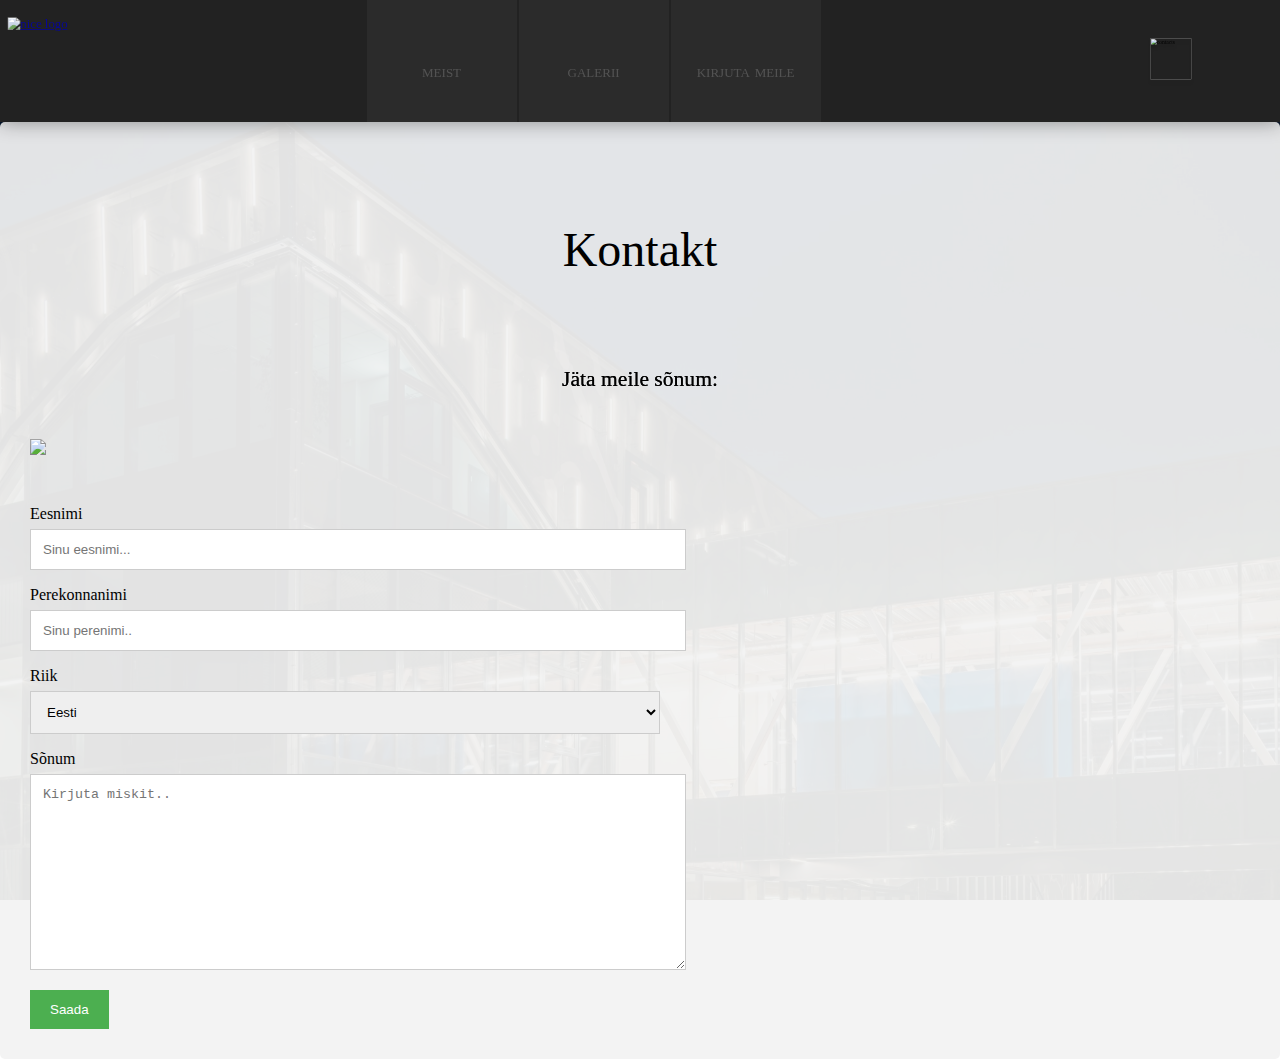
==== kontakt.html @ d969bd36 "VAHELEHED" ====
<!DOCTYPE html>
<html>

<ul class=navi>
    <div class=top-bar>

        <div class=top-bar-logo>
            <li><a href="MainPage.html"><img
                        src="https://upload.wikimedia.org/wikipedia/commons/b/be/Lineage_OS_Logo.png" alt="nice logo"
                        width="200" height="100"></a></li>
        </div>

        <div class=top-bar-navigation>
            <li><a href="MainPage.html">meist</a></li>
            <li><a href="gale.html">galerii</a></li>
            <li><a href="kontaktid.html">kirjuta meile</a></li>
        </div>

        <div class=phone>
            <img src="https://cdn2.iconfinder.com/data/icons/font-awesome/1792/phone-512.png" width="118" height="118"
                title="contacts">
        </div>
    </div>
</ul>

<body>

    <head>
        <meta charset="UTF-8">
        <title>COMPACT/kontaktid</title>
    </head>

    <link rel="stylesheet" href="./style.css">

    <div id="email" class="mail-container">
        <div style="text-align:center">
            <h2>Kontakt</h2>
            <p>Jäta meile sõnum:</p>
        </div>
        <div class="row">
            <div class="column">
                <img src="/w3images/map.jpg" style="width:100%">
            </div>
            <div class="column">
                <form action="/action_page.php">
                    <label for="fname">Eesnimi</label>
                    <input type="text" id="fname" name="firstname" placeholder="Sinu eesnimi...">
                    <label for="lname">Perekonnanimi</label>
                    <input type="text" id="lname" name="lastname" placeholder="Sinu perenimi..">
                    <label for="country">Riik</label>
                    <select id="country" name="country">
                        <option value="eesti">Eesti</option>
                        <option value="petserimaa">Petserimaa</option>
                        <option value="usa">USA</option>
                    </select>
                    <label for="subject">Sõnum</label>
                    <textarea id="subject" name="subject" placeholder="Kirjuta miskit.."
                        style="height:170px"></textarea>
                    <input type="submit" value="Saada">
                </form>
            </div>
        </div>
    </div>
</body>

</html>
---- style.css ----
@font-face {
    font-family: "Open Sans";
    src: url(fonts/OpenSans-Light.ttf);
    font-weight: 100;
}
@font-face {
    font-family: "Open Sans";
    src: url(fonts/OpenSans-Regular.ttf);
    font-weight: 200;
}

html {
    scroll-behavior: smooth;
    scroll-padding-top: 160px;
}

ul.navi {
    list-style-type: none;
    margin: 0px;
    padding: 0px;
    background-color: rgb(34, 34, 34);
    filter: drop-shadow(0px 0px 10px #00000065);
    position: sticky;
    top: 0;
    z-index: 1;
}

.top-bar{
    display: flex;
    flex-direction: row;
    flex-flow: row;
    margin-right: 50px;
    justify-content: space-between;
}

div.top-bar-logo {
    transform: scale(0.8);
    padding-top: 8px;
    height: 100px;
    margin-bottom: -10px;
    filter: grayscale(0.4);
}

div.top-bar-logo:hover{
    filter: brightness(1.2);
}


div.top-bar-navigation {
    display: flex;
    flex-direction: row;
    flex-flow: row;
    align-self: flex-start;
}

div.top-bar-navigation li a {
    font-family: "Open Sans";
    font-variant: small-caps;
    font-size: 120%;
    font-weight: 200;
    text-align: center;
    display: inline-block;
    padding-top: 60px; padding-bottom: 40px;
    margin-left: 2px;
    margin-bottom: -5px;
    width: 150px;
    background-color: rgb(58, 58, 58);
    color: rgb(155, 155, 155);
    text-decoration: none;
    transition: 0.08s;
    opacity: 40%;
}

div.top-bar-navigation li a:hover {
    transform: scale(1.06);
    background-color: rgba(29, 29, 29, 0.377);
    color: rgb(224, 95, 48);
    opacity: 100%;
}

div.phone img {
    display: inline-block;
    margin-left: 2px;
    padding-left: -10px; padding-right: -10px;
    margin-bottom: -10px;
    transition: 0.1s;
    transform: scale(0.35);
    filter: drop-shadow(0px 10px 5px #0000002a);
}

div.phone img:hover {
    transform: scale(0.3);
    filter: none;
}

h1 {
    padding: 50px;
    text-align: center;
    font-family: "Open Sans";
    font-weight: 100;
    font-size: 300%;
}
h2 {
    padding: 50px;
    text-align: center;
    font-family: "Open Sans";
    font-weight: 100;
    font-size: 300%;
}

p {
    text-align: center;
    font-family: "Open Sans";
    font-weight: 100;
    font-size: 135%;
    filter: drop-shadow(0px 0px 0.5px #000000);
}

#tere {
    backdrop-filter: brightness(60%) grayscale(50%);
}

section.top-pad {
    padding-top: 100px; padding-bottom: 300px;
    padding-left: -10px; padding-right: -10px;
    background-color: rgba(192, 206, 218, 0.8);
}

section.back-pad {
    color: white;
    padding-top: 100px; padding-bottom: 300px;
    backdrop-filter: brightness(25%);
}

body {
    background-attachment: fixed;
    background-size: cover;
    background-image: url(media/img/spordihoone.jpg);
    background-repeat: repeat;
    margin: 0;
    padding: 0;
}
  
  /* Style inputs */
  input[type=text], select, textarea {
    width: 100%;
    padding: 12px;
    border: 1px solid #ccc;
    margin-top: 6px;
    margin-bottom: 16px;
    resize: vertical;
  }
  
  input[type=submit] {
    background-color: #4CAF50;
    color: white;
    padding: 12px 20px;
    border: none;
    cursor: pointer;
  }
  
  input[type=submit]:hover {
    background-color: #45a049;
  }
  
  /* Style the container/contact section */
  .mail-container {
    border-radius: 5px;
    background-color: #f2f2f2ef;
    padding: 10px;
  }
  
  /* Create two columns that float next to eachother */
  .column {
    float: left;
    width: 50%;
    margin-top: 6px;
    padding: 20px;
  }
  
  /* Clear floats after the columns */
  .row:after {
    content: "";
    display: table;
    clear: both;
  }
  
  /* Responsive layout - when the screen is less than 600px wide, make the two columns stack on top of each other instead of next to each other */
  @media screen and (max-width: 1000px) {
    .column, input[type=submit] {
      width: 100%;
      margin-top: 0;
    }
  }
#index-gallery{
    display: grid;
    grid-template-columns: 1fr 1fr 1fr 1fr;
    grid-template-rows: auto;
    grid-gap: 10px; 
    grid-template-areas: 
    "gallery-p gallery-p gallery-p gallery-p"
    "gallery-h2 gallery-h2 gallery-h2 gallery-h2"
    "img1 img2 img3 img4"
    "img5 img6 img7 img8";

}


#index-gallery .gallery-img {
    width: 100%;
    height: 300px;
    background-repeat: no-repeat;
    background-size: cover;
    background-position: center;
    cursor: pointer;

}
/*images */
#index-gallery p {
    grid-area: gallery-p;
}#index-gallery h2{
    grid-area: gallery-h2;
}

#index-gallery .img1 {
    grid-area: img1;
    background-image: url("/img/thumbs/img1.jpg"); 
}
#index-gallery .img2 {
    grid-area: img2;
    background-image: url("/img/thumbs/img2.jpg"); 
}
#index-gallery .img3 {
    grid-area: img3;
    background-image: url("/img/thumbs/img3.jpg"); 

}#index-gallery .img4 {
    grid-area: img4;
    background-image: url("/img/thumbs/img4.jpg"); 
}
#index-gallery .img5 {
    grid-area: img5;
    background-image: url("/img/thumbs/img5.jpg"); 
}
#index-gallery .img6 {
    grid-area: img6;
    background-image: url("/img/thumbs/img6.jpg"); 
}
#index-gallery .img7 {
    grid-area: img7;
    background-image: url("/img/thumbs/img7.jpg"); 
}
#index-gallery .img8 {
    grid-area: img8;
    background-image: url("/img/thumbs/img8.jpg"); 
} 

/*Gallery image titles */
.gallery-img div {
    width: 100%;
    height: 100%;
    background-color: #000000;
    opacity: 0;
    display: flex;
    justify-content: center;
    align-items: center;


}
.gallery-img a {
    font-family:Arial, Helvetica, sans-serif ;
    font-size: 18px;
    color: white;
    text-decoration: none;
    text-transform: uppercase;

}
.gallery-img div:hover {
    opacity: 0.7;
    transition: all ease-in-out 100ms;
    
}
/*Popup window image*/

.img-window  {
    width:100vw;
    height: 100vh;
    background-color:rgba(0, 0, 0, 0.7);
    position: fixed;
    top: 0;
    left: 0;
    cursor: pointer;
    display: flex;
    justify-content: center;
    align-items: center;
    z-index: 100;

}
.img-window img {
    max-width: 80vw;
    max-height: 80vwh
}
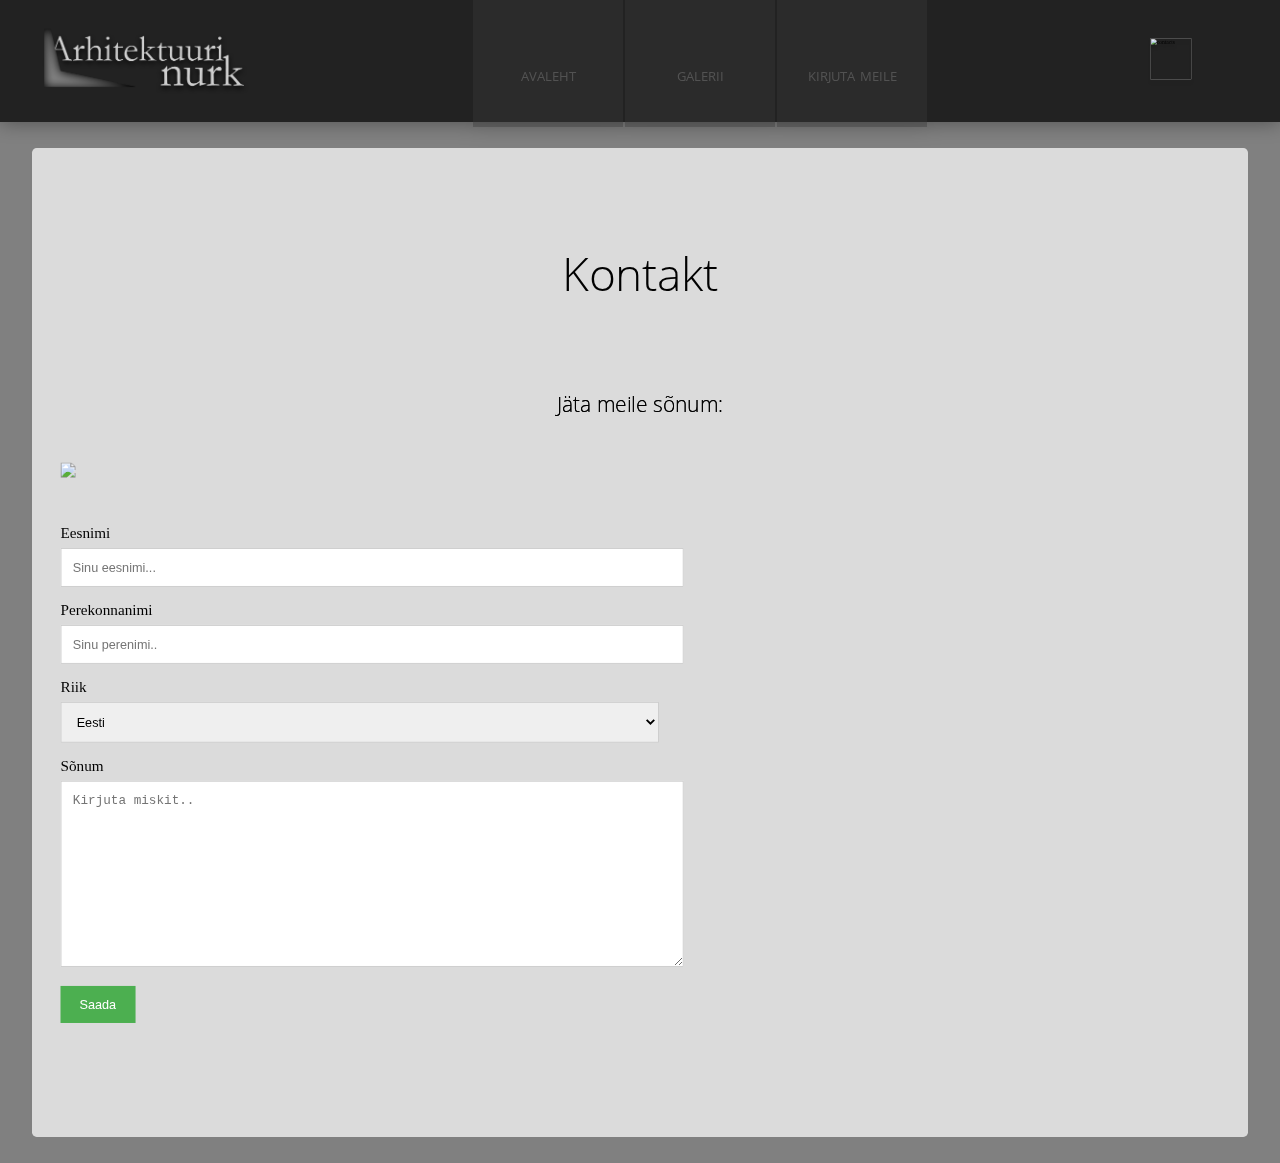
==== commit 77c8ebe6: "vahelehed ja taustad paika" ====
--- a/kontakt.html
+++ b/kontakt.html
@@ -1,29 +1,29 @@
 <!DOCTYPE html>
 <html>
 
-<ul class=navi>
-    <div class=top-bar>
+<ul class="navi">
+    <div class="top-bar">
 
-        <div class=top-bar-logo>
+        <div class="top-bar-logo">
             <li><a href="MainPage.html"><img
-                        src="https://upload.wikimedia.org/wikipedia/commons/b/be/Lineage_OS_Logo.png" alt="nice logo"
-                        width="200" height="100"></a></li>
+                        src="media/img/logo.png" alt="nice logo"
+                        width="288" height="106.2"></a></li>
         </div>
 
-        <div class=top-bar-navigation>
-            <li><a href="MainPage.html">meist</a></li>
+        <div class="top-bar-navigation">
+            <li><a href="MainPage.html">avaleht</a></li>
             <li><a href="gale.html">galerii</a></li>
-            <li><a href="kontaktid.html">kirjuta meile</a></li>
+            <li><a href="kontakt.html">kirjuta meile</a></li>
         </div>
 
-        <div class=phone>
+        <div class="phone">
             <img src="https://cdn2.iconfinder.com/data/icons/font-awesome/1792/phone-512.png" width="118" height="118"
                 title="contacts">
         </div>
     </div>
 </ul>
 
-<body>
+<body class="kontakt">
 
     <head>
         <meta charset="UTF-8">
--- a/style.css
+++ b/style.css
@@ -109,6 +109,7 @@
     font-size: 300%;
 }
 
+
 p {
     text-align: center;
     font-family: "Open Sans";
@@ -117,29 +118,32 @@
     filter: drop-shadow(0px 0px 0.5px #000000);
 }
 
-#tere {
-    backdrop-filter: brightness(60%) grayscale(50%);
-}
-
 section.top-pad {
+    transform: scale(0.95);
     padding-top: 100px; padding-bottom: 300px;
     padding-left: -10px; padding-right: -10px;
-    background-color: rgba(192, 206, 218, 0.8);
+    background-color: rgba(149, 158, 167, 0.8);
 }
 
 section.back-pad {
     color: white;
     padding-top: 100px; padding-bottom: 300px;
-    backdrop-filter: brightness(25%);
 }
 
 body {
     background-attachment: fixed;
     background-size: cover;
-    background-image: url(media/img/spordihoone.jpg);
     background-repeat: repeat;
     margin: 0;
     padding: 0;
+    backdrop-filter: brightness(50%) grayscale(50%);
+    background-image: url(media/img/spordihoone.jpg);
+}
+
+body.kontakt {
+    background-position: center;
+    backdrop-filter: brightness(50%);
+    background-image: url(media/img/contactback.JPG);
 }
   
   /* Style inputs */
@@ -164,14 +168,16 @@
     background-color: #45a049;
   }
   
-  /* Style the container/contact section */
+  /* kontakti style osa */
   .mail-container {
+    transform: scale(0.95);
     border-radius: 5px;
-    background-color: #f2f2f2ef;
+    background-color: #f2f2f2cb;
     padding: 10px;
-  }
-  
-  /* Create two columns that float next to eachother */
+    padding-bottom: 100px;
+  }
+  
+  /* kaks rida mis hõljuvad teineteise kõrval */
   .column {
     float: left;
     width: 50%;
@@ -193,7 +199,7 @@
       margin-top: 0;
     }
   }
-#index-gallery{
+#index-gallery {
     display: grid;
     grid-template-columns: 1fr 1fr 1fr 1fr;
     grid-template-rows: auto;
@@ -203,7 +209,8 @@
     "gallery-h2 gallery-h2 gallery-h2 gallery-h2"
     "img1 img2 img3 img4"
     "img5 img6 img7 img8";
-
+    padding-bottom: 150px;
+    color: #ccc;
 }
 
 
@@ -225,35 +232,35 @@
 
 #index-gallery .img1 {
     grid-area: img1;
-    background-image: url("/img/thumbs/img1.jpg"); 
+    background-image: url("media/img/thumbs/img1.jpg"); 
 }
 #index-gallery .img2 {
     grid-area: img2;
-    background-image: url("/img/thumbs/img2.jpg"); 
+    background-image: url("media/img/thumbs/img2.jpg"); 
 }
 #index-gallery .img3 {
     grid-area: img3;
-    background-image: url("/img/thumbs/img3.jpg"); 
+    background-image: url("media/img/thumbs/img3.jpg"); 
 
 }#index-gallery .img4 {
     grid-area: img4;
-    background-image: url("/img/thumbs/img4.jpg"); 
+    background-image: url("media/img/thumbs/img4.jpg"); 
 }
 #index-gallery .img5 {
     grid-area: img5;
-    background-image: url("/img/thumbs/img5.jpg"); 
+    background-image: url("media/img/thumbs/img5.jpg"); 
 }
 #index-gallery .img6 {
     grid-area: img6;
-    background-image: url("/img/thumbs/img6.jpg"); 
+    background-image: url("media/img/thumbs/img6.jpg"); 
 }
 #index-gallery .img7 {
     grid-area: img7;
-    background-image: url("/img/thumbs/img7.jpg"); 
+    background-image: url("media/img/thumbs/img7.jpg"); 
 }
 #index-gallery .img8 {
     grid-area: img8;
-    background-image: url("/img/thumbs/img8.jpg"); 
+    background-image: url("media/img/thumbs/img8.jpg"); 
 } 
 
 /*Gallery image titles */
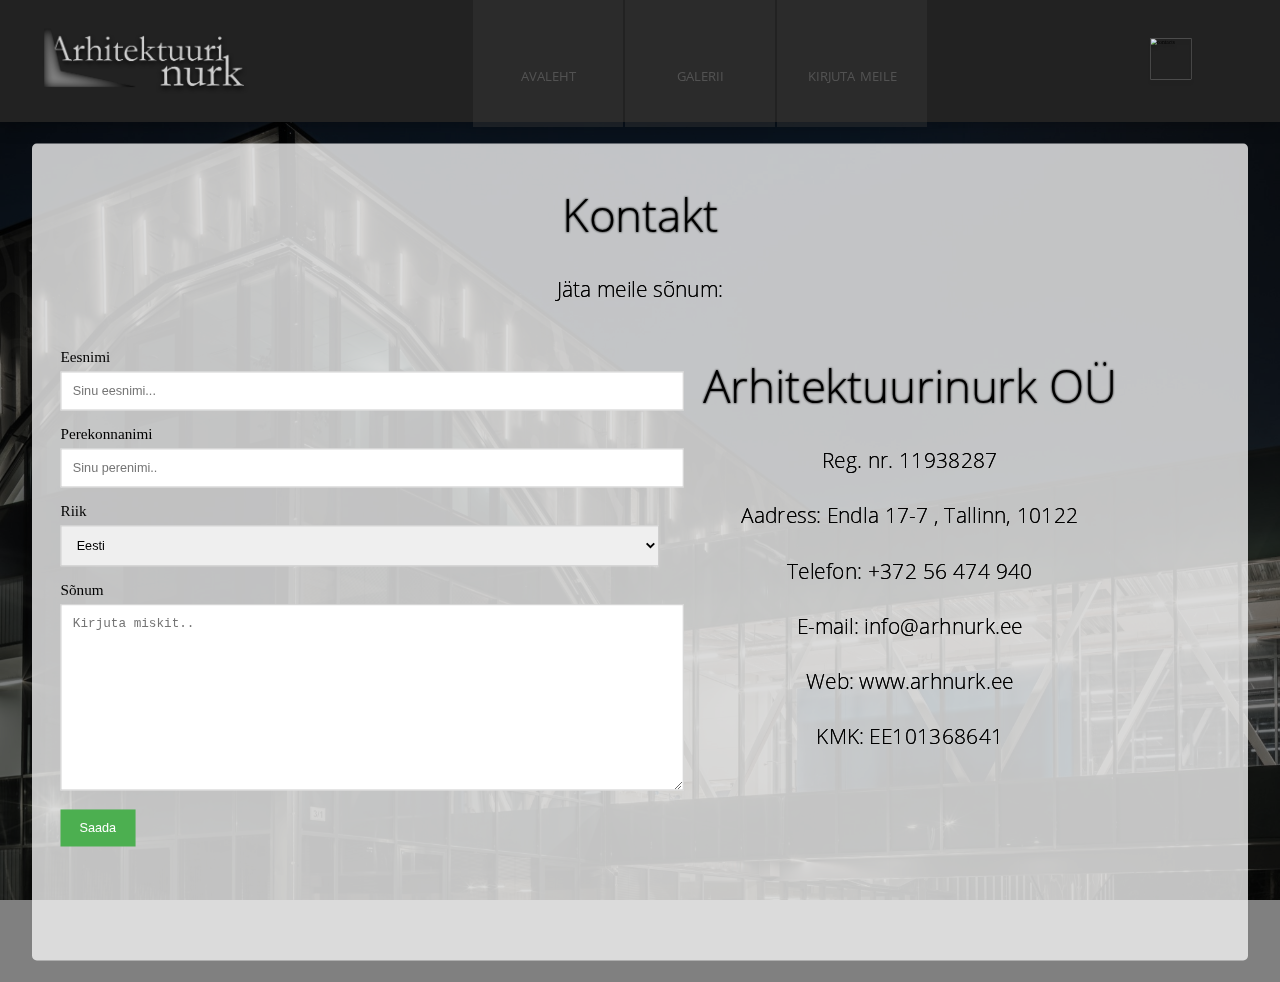
==== commit 36ec6446: "final ultra max" ====
--- a/kontakt.html
+++ b/kontakt.html
@@ -1,65 +1,75 @@
 <!DOCTYPE html>
-<html>
+<html lang="en">
 
-<ul class="navi">
-    <div class="top-bar">
+<head>
+    <meta charset="UTF-8">
+    <title>COMPACT/kontaktid</title>
+</head>
 
-        <div class="top-bar-logo">
-            <li><a href="MainPage.html"><img
-                        src="media/img/logo.png" alt="nice logo"
-                        width="288" height="106.2"></a></li>
+<body>
+
+    <div class="navi">
+        <div class="top-bar">
+
+            <div class="top-bar-logo">
+                <div><a href="MainPage.html"><img src="../media/img/logo.png" alt="nice logo" width="288" height="106"></a>
+                </div>
+            </div>
+
+            <section class="top-bar-navigation">
+                <div><a href="MainPage.html">avaleht</a></div>
+                <div><a href="gale.html">galerii</a></div>
+                <div><a href="kontakt.html">kirjuta meile</a></div>
+            </section>
+
+            <div class="phone">
+                <img src="https://cdn2.iconfinder.com/data/icons/font-awesome/1792/phone-512.png" width="118" height="118"
+                    title="contacts">
+            </div>
+        </div>
+    </div>
+
+    <link rel="stylesheet" href="css/style.css">
+    <link rel="stylesheet" href="css/kontakt.css">
+    
+    <div id="email" class="mail-container">
+        <div style="text-align:center">
+            <h1>Kontakt</h1>
+            <p>Jäta meile sõnum:</p>
         </div>
 
-        <div class="top-bar-navigation">
-            <li><a href="MainPage.html">avaleht</a></li>
-            <li><a href="gale.html">galerii</a></li>
-            <li><a href="kontakt.html">kirjuta meile</a></li>
-        </div>
+            <div class=duubel-container>
 
-        <div class="phone">
-            <img src="https://cdn2.iconfinder.com/data/icons/font-awesome/1792/phone-512.png" width="118" height="118"
-                title="contacts">
-        </div>
-    </div>
-</ul>
+                <div class="column">
+                    <form action="/drunk">
+                        <label for="fname">Eesnimi</label>
+                        <input type="text" id="fname" name="firstname" placeholder="Sinu eesnimi...">
+                        <label for="lname">Perekonnanimi</label>
+                        <input type="text" id="lname" name="lastname" placeholder="Sinu perenimi..">
+                        <label for="country">Riik</label>
+                        <select id="country" name="country">
+                            <option value="eesti">Eesti</option>
+                            <option value="petserimaa">Petserimaa</option>
+                            <option value="usa">USA</option>
+                        </select>
+                        <label for="subject">Sõnum</label>
+                        <textarea id="subject" name="subject" placeholder="Kirjuta miskit.."
+                            style="height:170px"></textarea>
+                        <input type="submit" value="Saada">
+                    </form>
+                </div>
 
-<body class="kontakt">
+                <div id=c-info>
+                    <h1>Arhitektuurinurk OÜ</h1>
+                    <p>Reg. nr. 11938287<br><br>
+                        Aadress: Endla 17-7 , Tallinn, 10122<br><br>
+                        Telefon: +372 56 474 940<br><br>
+                        E-mail: info@arhnurk.ee<br><br>
+                        Web: www.arhnurk.ee<br><br>
+                        KMK: EE101368641</p>
+                </div>
 
-    <head>
-        <meta charset="UTF-8">
-        <title>COMPACT/kontaktid</title>
-    </head>
-
-    <link rel="stylesheet" href="./style.css">
-
-    <div id="email" class="mail-container">
-        <div style="text-align:center">
-            <h2>Kontakt</h2>
-            <p>Jäta meile sõnum:</p>
-        </div>
-        <div class="row">
-            <div class="column">
-                <img src="/w3images/map.jpg" style="width:100%">
             </div>
-            <div class="column">
-                <form action="/action_page.php">
-                    <label for="fname">Eesnimi</label>
-                    <input type="text" id="fname" name="firstname" placeholder="Sinu eesnimi...">
-                    <label for="lname">Perekonnanimi</label>
-                    <input type="text" id="lname" name="lastname" placeholder="Sinu perenimi..">
-                    <label for="country">Riik</label>
-                    <select id="country" name="country">
-                        <option value="eesti">Eesti</option>
-                        <option value="petserimaa">Petserimaa</option>
-                        <option value="usa">USA</option>
-                    </select>
-                    <label for="subject">Sõnum</label>
-                    <textarea id="subject" name="subject" placeholder="Kirjuta miskit.."
-                        style="height:170px"></textarea>
-                    <input type="submit" value="Saada">
-                </form>
-            </div>
-        </div>
     </div>
 </body>
 
--- a/css/style.css
+++ b/css/style.css
@@ -0,0 +1,136 @@
+
+@font-face {
+    font-family: "Open Sans";
+    src: url(fonts/OpenSans-Light.ttf);
+    font-weight: 100;
+}
+@font-face {
+    font-family: "Open Sans";
+    src: url(fonts/OpenSans-Regular.ttf);
+    font-weight: 200;
+}
+
+html {
+    scroll-behavior: smooth;
+    scroll-padding-top: 160px;
+}
+
+div.navi {
+    list-style-type: none;
+    margin: 0px;
+    padding: 0px;
+    background-color: rgb(34, 34, 34);
+    filter: drop-shadow(0px 0px 10px #00000065);
+    position: sticky;
+    top: 0;
+    z-index: 1;
+}
+
+.top-bar{
+    display: flex;
+    flex-direction: row;
+    flex-flow: row;
+    margin-right: 50px;
+    justify-content: space-between;
+}
+
+div.top-bar-logo {
+    transform: scale(0.8);
+    padding-top: 8px;
+    height: 100px;
+    margin-bottom: -10px;
+    filter: grayscale(0.4);
+}
+
+div.top-bar-logo:hover{
+    filter: brightness(1.2);
+}
+
+
+section.top-bar-navigation {
+    display: flex;
+    flex-direction: row;
+    flex-flow: row;
+    align-self: flex-start;
+}
+
+section.top-bar-navigation div a {
+    font-family: "Open Sans";
+    font-variant: small-caps;
+    font-size: 120%;
+    font-weight: 200;
+    text-align: center;
+    display: inline-block;
+    padding-top: 60px; padding-bottom: 40px;
+    margin-left: 2px;
+    margin-bottom: -5px;
+    width: 150px;
+    background-color: rgb(58, 58, 58);
+    color: rgb(155, 155, 155);
+    text-decoration: none;
+    transition: 0.08s;
+    opacity: 40%;
+}
+
+section.top-bar-navigation div a:hover {
+    transform: scale(1.06);
+    background-color: rgba(29, 29, 29, 0.377);
+    color: rgb(224, 95, 48);
+    opacity: 100%;
+}
+
+div.phone img {
+    display: inline-block;
+    margin-left: 2px;
+    padding-left: -10px; padding-right: -10px;
+    margin-bottom: -10px;
+    transition: 0.1s;
+    transform: scale(0.35);
+    filter: drop-shadow(0px 10px 5px #0000002a);
+}
+
+div.phone img:hover {
+    transform: scale(0.3);
+    filter: none;
+}
+
+h1 {
+    padding: 50px;
+    text-align: center;
+    font-family: "Open Sans";
+    font-weight: 100;
+    font-size: 300%;
+    filter: drop-shadow(0px 0px 1px #000000);
+}
+
+p {
+    text-align: center;
+    font-family: "Open Sans";
+    font-weight: 100;
+    font-size: 135%;
+    filter: drop-shadow(0px 0px 0.5px #000000);
+}
+
+section.top-pad {
+    transform: scale(0.95);
+    padding-top: 100px; padding-bottom: 300px;
+    padding-left: -10px; padding-right: -10px;
+    background-color: rgba(149, 158, 167, 0.8);
+}
+
+section.back-pad {
+    color: white;
+    padding-top: 100px; padding-bottom: 300px;
+}
+
+body {
+    background-attachment: fixed;
+    background-size: cover;
+    background-repeat: repeat;
+    margin: 0;
+    padding: 0;
+    backdrop-filter: brightness(50%) grayscale(50%);
+    background-image: url(../media/img/spordihoone.jpg);
+}
+
+
--- a/css/kontakt.css
+++ b/css/kontakt.css
@@ -0,0 +1,74 @@
+body.kontakt {
+    background-position: center;
+    backdrop-filter: brightness(50%);
+    background-image: url(../media/img/contactback.JPG);
+}
+  
+#c-info {
+    padding-right: 10vw;
+    margin-top: 0px;
+}
+
+h1 {
+    padding: 0px;
+}
+
+  /* Style inputs */
+  input[type=text], select, textarea {
+    width: 100%;
+    padding: 12px;
+    border: 1px solid #ccc;
+    margin-top: 6px;
+    margin-bottom: 16px;
+    resize: vertical;
+  }
+  
+  input[type=submit] {
+    background-color: #4CAF50;
+    color: white;
+    padding: 12px 20px;
+    border: none;
+    cursor: pointer;
+  }
+  
+  input[type=submit]:hover {
+    background-color: #45a049;
+  }
+  
+  .duubel-container {
+      display: flex;
+      justify-content: space-between;
+  }
+
+  /* kontakti style osa */
+  .mail-container {
+    transform: scale(0.95);
+    border-radius: 5px;
+    background-color: #f2f2f2cb;
+    padding: 10px;
+    padding-bottom: 100px;
+  }
+
+
+  /* read, mis hõljuvad teineteise kohal */
+  .column {
+    float: left;
+    width: 50%;
+    margin-top: 6px;
+    padding: 20px;
+  }
+  
+  /* Clear floats after the columns */
+  .row:after {
+    content: "";
+    display: table;
+    clear: both;
+  }
+  
+  /* Responsive layout - when the screen is less than 600px wide, make the two columns stack on top of each other instead of next to each other */
+  @media screen and (max-width: 600px) {
+    .column, input[type=submit] {
+      width: 100%;
+      margin-top: 0;
+    }
+  }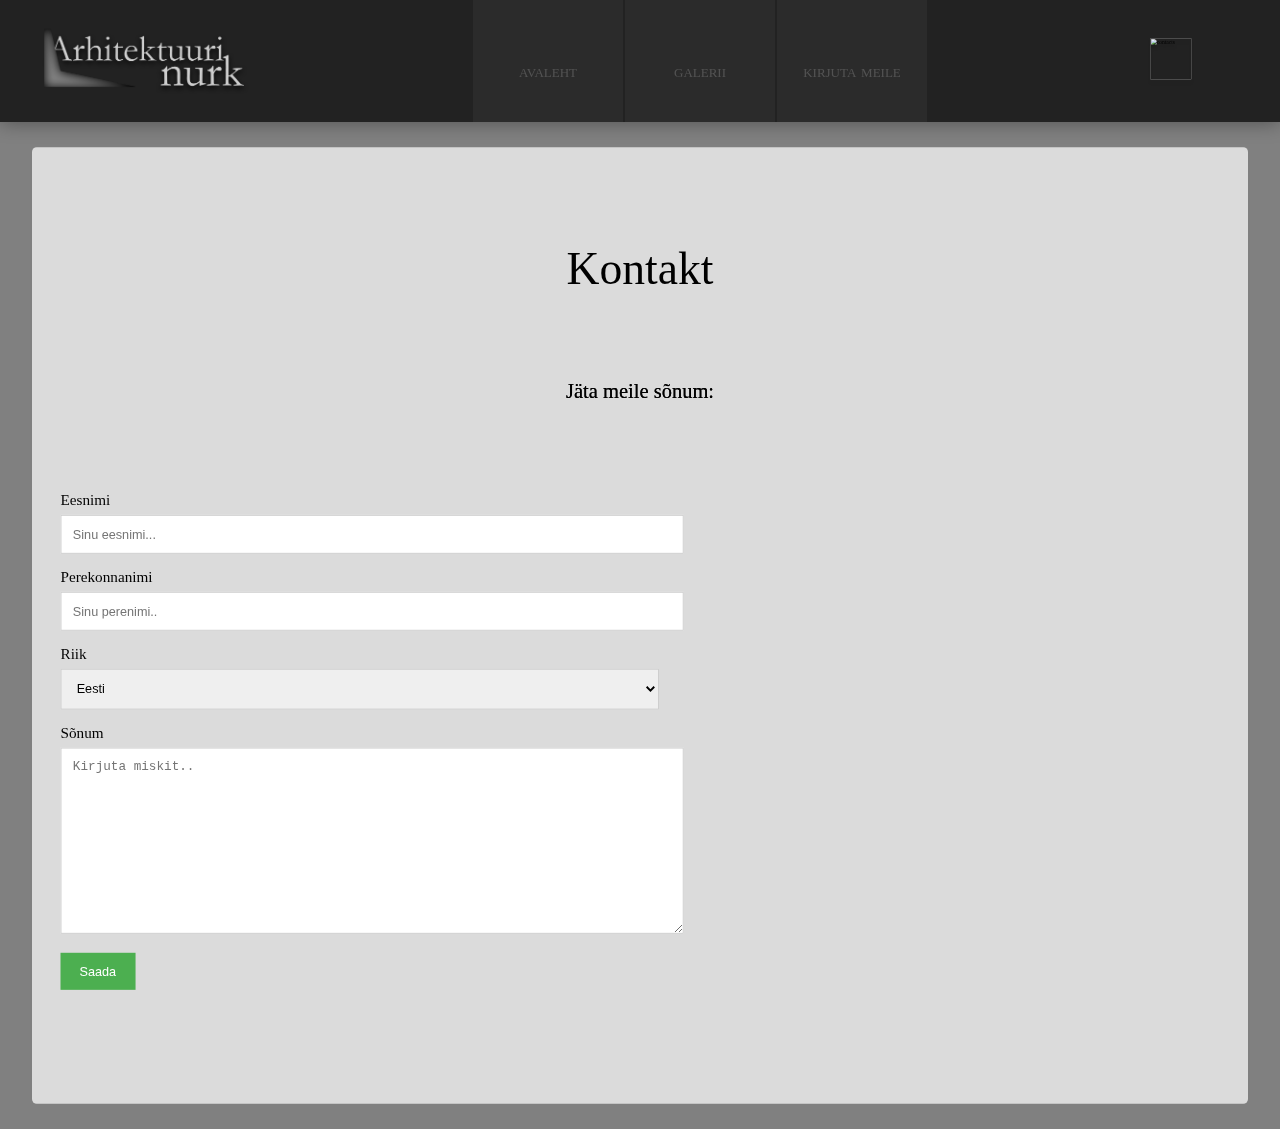
==== commit 51e8d710: "värskendus enne originaali pullimist" ====
--- a/kontakt.html
+++ b/kontakt.html
@@ -1,75 +1,65 @@
 <!DOCTYPE html>
-<html lang="en">
+<html>
 
-<head>
-    <meta charset="UTF-8">
-    <title>COMPACT/kontaktid</title>
-</head>
+<ul class="navi">
+    <div class="top-bar">
 
-<body>
+        <div class="top-bar-logo">
+            <li><a href="MainPage.html"><img
+                        src="media/img/logo.png" alt="nice logo"
+                        width="288" height="106.2"></a></li>
+        </div>
 
-    <div class="navi">
-        <div class="top-bar">
+        <div class="top-bar-navigation">
+            <li><a href="MainPage.html">avaleht</a></li>
+            <li><a href="gale.html">galerii</a></li>
+            <li><a href="kontakt.html">kirjuta meile</a></li>
+        </div>
 
-            <div class="top-bar-logo">
-                <div><a href="MainPage.html"><img src="../media/img/logo.png" alt="nice logo" width="288" height="106"></a>
-                </div>
+        <div class="phone">
+            <img src="https://cdn2.iconfinder.com/data/icons/font-awesome/1792/phone-512.png" width="118" height="118"
+                title="contacts">
+        </div>
+    </div>
+</ul>
+
+<body class="kontakt">
+
+    <head>
+        <meta charset="UTF-8">
+        <title>COMPACT/kontaktid</title>
+    </head>
+
+    <link rel="stylesheet" href="./style.css">
+
+    <div id="email" class="mail-container">
+        <div style="text-align:center">
+            <h2>Kontakt</h2>
+            <p>Jäta meile sõnum:</p>
+        </div>
+        <div class="row">
+            <div class="column">
+                
             </div>
-
-            <section class="top-bar-navigation">
-                <div><a href="MainPage.html">avaleht</a></div>
-                <div><a href="gale.html">galerii</a></div>
-                <div><a href="kontakt.html">kirjuta meile</a></div>
-            </section>
-
-            <div class="phone">
-                <img src="https://cdn2.iconfinder.com/data/icons/font-awesome/1792/phone-512.png" width="118" height="118"
-                    title="contacts">
+            <div class="column">
+                <form action="/action_page.php">
+                    <label for="fname">Eesnimi</label>
+                    <input type="text" id="fname" name="firstname" placeholder="Sinu eesnimi...">
+                    <label for="lname">Perekonnanimi</label>
+                    <input type="text" id="lname" name="lastname" placeholder="Sinu perenimi..">
+                    <label for="country">Riik</label>
+                    <select id="country" name="country">
+                        <option value="eesti">Eesti</option>
+                        <option value="petserimaa">Petserimaa</option>
+                        <option value="usa">USA</option>
+                    </select>
+                    <label for="subject">Sõnum</label>
+                    <textarea id="subject" name="subject" placeholder="Kirjuta miskit.."
+                        style="height:170px"></textarea>
+                    <input type="submit" value="Saada">
+                </form>
             </div>
         </div>
-    </div>
-
-    <link rel="stylesheet" href="css/style.css">
-    <link rel="stylesheet" href="css/kontakt.css">
-    
-    <div id="email" class="mail-container">
-        <div style="text-align:center">
-            <h1>Kontakt</h1>
-            <p>Jäta meile sõnum:</p>
-        </div>
-
-            <div class=duubel-container>
-
-                <div class="column">
-                    <form action="/drunk">
-                        <label for="fname">Eesnimi</label>
-                        <input type="text" id="fname" name="firstname" placeholder="Sinu eesnimi...">
-                        <label for="lname">Perekonnanimi</label>
-                        <input type="text" id="lname" name="lastname" placeholder="Sinu perenimi..">
-                        <label for="country">Riik</label>
-                        <select id="country" name="country">
-                            <option value="eesti">Eesti</option>
-                            <option value="petserimaa">Petserimaa</option>
-                            <option value="usa">USA</option>
-                        </select>
-                        <label for="subject">Sõnum</label>
-                        <textarea id="subject" name="subject" placeholder="Kirjuta miskit.."
-                            style="height:170px"></textarea>
-                        <input type="submit" value="Saada">
-                    </form>
-                </div>
-
-                <div id=c-info>
-                    <h1>Arhitektuurinurk OÜ</h1>
-                    <p>Reg. nr. 11938287<br><br>
-                        Aadress: Endla 17-7 , Tallinn, 10122<br><br>
-                        Telefon: +372 56 474 940<br><br>
-                        E-mail: info@arhnurk.ee<br><br>
-                        Web: www.arhnurk.ee<br><br>
-                        KMK: EE101368641</p>
-                </div>
-
-            </div>
     </div>
 </body>
 
--- a/style.css
+++ b/style.css
@@ -0,0 +1,310 @@
+
+@font-face {
+    font-family: "Open Sans";
+    src: url(fonts/OpenSans-Light.ttf);
+    font-weight: 100;
+}
+@font-face {
+    font-family: "Open Sans";
+    src: url(fonts/OpenSans-Regular.ttf);
+    font-weight: 200;
+}
+
+html {
+    scroll-behavior: smooth;
+    scroll-padding-top: 160px;
+}
+
+ul.navi {
+    list-style-type: none;
+    margin: 0px;
+    padding: 0px;
+    background-color: rgb(34, 34, 34);
+    filter: drop-shadow(0px 0px 10px #00000065);
+    position: sticky;
+    top: 0;
+    z-index: 1;
+}
+
+.top-bar{
+    display: flex;
+    flex-direction: row;
+    flex-flow: row;
+    margin-right: 50px;
+    justify-content: space-between;
+}
+
+div.top-bar-logo {
+    transform: scale(0.8);
+    padding-top: 8px;
+    height: 100px;
+    margin-bottom: -10px;
+    filter: grayscale(0.4);
+}
+
+div.top-bar-logo:hover{
+    filter: brightness(1.2);
+}
+
+
+div.top-bar-navigation {
+    display: flex;
+    flex-direction: row;
+    flex-flow: row;
+    align-self: flex-start;
+}
+
+div.top-bar-navigation li a {
+    font-family: "Open Sans";
+    font-variant: small-caps;
+    font-size: 120%;
+    font-weight: 200;
+    text-align: center;
+    display: inline-block;
+    padding-top: 60px; padding-bottom: 40px;
+    margin-left: 2px;
+    margin-bottom: -5px;
+    width: 150px;
+    background-color: rgb(58, 58, 58);
+    color: rgb(155, 155, 155);
+    text-decoration: none;
+    transition: 0.08s;
+    opacity: 40%;
+}
+
+div.top-bar-navigation li a:hover {
+    transform: scale(1.06);
+    background-color: rgba(29, 29, 29, 0.377);
+    color: rgb(224, 95, 48);
+    opacity: 100%;
+}
+
+div.phone img {
+    display: inline-block;
+    margin-left: 2px;
+    padding-left: -10px; padding-right: -10px;
+    margin-bottom: -10px;
+    transition: 0.1s;
+    transform: scale(0.35);
+    filter: drop-shadow(0px 10px 5px #0000002a);
+}
+
+div.phone img:hover {
+    transform: scale(0.3);
+    filter: none;
+}
+
+h1 {
+    padding: 50px;
+    text-align: center;
+    font-family: "Open Sans";
+    font-weight: 100;
+    font-size: 300%;
+}
+h2 {
+    padding: 50px;
+    text-align: center;
+    font-family: "Open Sans";
+    font-weight: 100;
+    font-size: 300%;
+}
+
+
+p {
+    text-align: center;
+    font-family: "Open Sans";
+    font-weight: 100;
+    font-size: 135%;
+    filter: drop-shadow(0px 0px 0.5px #000000);
+}
+
+section.top-pad {
+    transform: scale(0.95);
+    padding-top: 100px; padding-bottom: 300px;
+    padding-left: -10px; padding-right: -10px;
+    background-color: rgba(149, 158, 167, 0.8);
+}
+
+section.back-pad {
+    color: white;
+    padding-top: 100px; padding-bottom: 300px;
+}
+
+body {
+    background-attachment: fixed;
+    background-size: cover;
+    background-repeat: repeat;
+    margin: 0;
+    padding: 0;
+    backdrop-filter: brightness(50%) grayscale(50%);
+    background-image: url(media/img/spordihoone.jpg);
+}
+
+body.kontakt {
+    background-position: center;
+    backdrop-filter: brightness(50%);
+    background-image: url(media/img/contactback.JPG);
+}
+  
+  /* Style inputs */
+  input[type=text], select, textarea {
+    width: 100%;
+    padding: 12px;
+    border: 1px solid #ccc;
+    margin-top: 6px;
+    margin-bottom: 16px;
+    resize: vertical;
+  }
+  
+  input[type=submit] {
+    background-color: #4CAF50;
+    color: white;
+    padding: 12px 20px;
+    border: none;
+    cursor: pointer;
+  }
+  
+  input[type=submit]:hover {
+    background-color: #45a049;
+  }
+  
+  /* kontakti style osa */
+  .mail-container {
+    transform: scale(0.95);
+    border-radius: 5px;
+    background-color: #f2f2f2cb;
+    padding: 10px;
+    padding-bottom: 100px;
+  }
+  
+  /* kaks rida mis hõljuvad teineteise kõrval */
+  .column {
+    float: left;
+    width: 50%;
+    margin-top: 6px;
+    padding: 20px;
+  }
+  
+  /* Clear floats after the columns */
+  .row:after {
+    content: "";
+    display: table;
+    clear: both;
+  }
+  
+  /* Responsive layout - when the screen is less than 600px wide, make the two columns stack on top of each other instead of next to each other */
+  @media screen and (max-width: 1000px) {
+    .column, input[type=submit] {
+      width: 100%;
+      margin-top: 0;
+    }
+  }
+#index-gallery {
+    display: grid;
+    grid-template-columns: 1fr 1fr 1fr 1fr;
+    grid-template-rows: auto;
+    grid-gap: 10px; 
+    grid-template-areas: 
+    "gallery-p gallery-p gallery-p gallery-p"
+    "gallery-h2 gallery-h2 gallery-h2 gallery-h2"
+    "img1 img2 img3 img4"
+    "img5 img6 img7 img8";
+    padding-bottom: 150px;
+    color: #ccc;
+}
+
+
+#index-gallery .gallery-img {
+    width: 100%;
+    height: 300px;
+    background-repeat: no-repeat;
+    background-size: cover;
+    background-position: center;
+    cursor: pointer;
+
+}
+/*images */
+#index-gallery p {
+    grid-area: gallery-p;
+}#index-gallery h2{
+    grid-area: gallery-h2;
+}
+
+#index-gallery .img1 {
+    grid-area: img1;
+    background-image: url("media/img/thumbs/img1.jpg"); 
+}
+#index-gallery .img2 {
+    grid-area: img2;
+    background-image: url("media/img/thumbs/img2.jpg"); 
+}
+#index-gallery .img3 {
+    grid-area: img3;
+    background-image: url("media/img/thumbs/img3.jpg"); 
+
+}#index-gallery .img4 {
+    grid-area: img4;
+    background-image: url("media/img/thumbs/img4.jpg"); 
+}
+#index-gallery .img5 {
+    grid-area: img5;
+    background-image: url("media/img/thumbs/img5.jpg"); 
+}
+#index-gallery .img6 {
+    grid-area: img6;
+    background-image: url("media/img/thumbs/img6.jpg"); 
+}
+#index-gallery .img7 {
+    grid-area: img7;
+    background-image: url("media/img/thumbs/img7.jpg"); 
+}
+#index-gallery .img8 {
+    grid-area: img8;
+    background-image: url("media/img/thumbs/img8.jpg"); 
+} 
+
+/*Gallery image titles */
+.gallery-img div {
+    width: 100%;
+    height: 100%;
+    background-color: #000000;
+    opacity: 0;
+    display: flex;
+    justify-content: center;
+    align-items: center;
+
+
+}
+.gallery-img a {
+    font-family:Arial, Helvetica, sans-serif ;
+    font-size: 18px;
+    color: white;
+    text-decoration: none;
+    text-transform: uppercase;
+
+}
+.gallery-img div:hover {
+    opacity: 0.7;
+    transition: all ease-in-out 100ms;
+    
+}
+/*Popup window image*/
+
+.img-window  {
+    width:100vw;
+    height: 123vh;
+    background-color:rgba(0, 0, 0, 0.7);
+    position: fixed;
+    top: 0;
+    left: 0;
+    cursor: pointer;
+    display: flex;
+    justify-content: center;
+    align-items: center;
+    z-index: 100;
+
+}
+.img-window img {
+    max-width: 80vw;
+    max-height: 80vh
+}
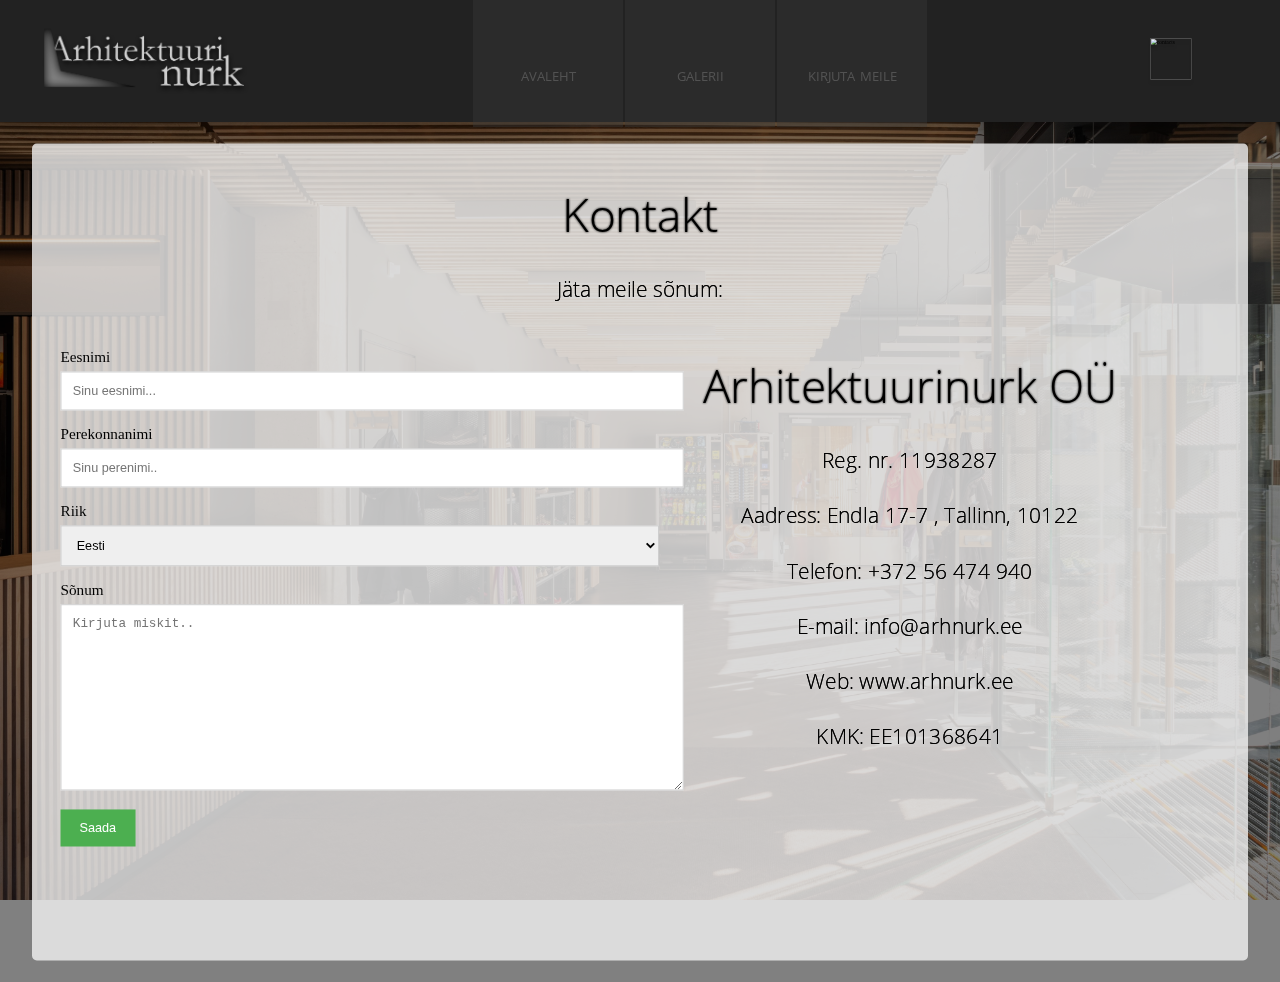
==== commit 0ecc253a: "aitab" ====
--- a/kontakt.html
+++ b/kontakt.html
@@ -1,65 +1,75 @@
 <!DOCTYPE html>
-<html>
+<html lang="en">
 
-<ul class="navi">
-    <div class="top-bar">
+<head>
+    <meta charset="UTF-8">
+    <title>COMPACT/kontaktid</title>
+</head>
 
-        <div class="top-bar-logo">
-            <li><a href="MainPage.html"><img
-                        src="media/img/logo.png" alt="nice logo"
-                        width="288" height="106.2"></a></li>
+<body>
+
+    <div class="navi">
+        <div class="top-bar">
+
+            <div class="top-bar-logo">
+                <div><a href="MainPage.html"><img src="media/img/logo.png" alt="nice logo" width="288" height="106"></a>
+                </div>
+            </div>
+
+            <section class="top-bar-navigation">
+                <div><a href="MainPage.html">avaleht</a></div>
+                <div><a href="gale.html">galerii</a></div>
+                <div><a href="kontakt.html">kirjuta meile</a></div>
+            </section>
+
+            <div class="phone">
+                <img src="https://cdn2.iconfinder.com/data/icons/font-awesome/1792/phone-512.png" width="118" height="118"
+                    title="contacts">
+            </div>
+        </div>
+    </div>
+
+    <link rel="stylesheet" href="css/style.css">
+    <link rel="stylesheet" href="css/kontakt.css">
+    
+    <div id="email" class="mail-container">
+        <div style="text-align:center">
+            <h1>Kontakt</h1>
+            <p>Jäta meile sõnum:</p>
         </div>
 
-        <div class="top-bar-navigation">
-            <li><a href="MainPage.html">avaleht</a></li>
-            <li><a href="gale.html">galerii</a></li>
-            <li><a href="kontakt.html">kirjuta meile</a></li>
-        </div>
+            <div class=duubel-container>
 
-        <div class="phone">
-            <img src="https://cdn2.iconfinder.com/data/icons/font-awesome/1792/phone-512.png" width="118" height="118"
-                title="contacts">
-        </div>
-    </div>
-</ul>
+                <div class="column">
+                    <form action="/drunk">
+                        <label for="fname">Eesnimi</label>
+                        <input type="text" id="fname" name="firstname" placeholder="Sinu eesnimi...">
+                        <label for="lname">Perekonnanimi</label>
+                        <input type="text" id="lname" name="lastname" placeholder="Sinu perenimi..">
+                        <label for="country">Riik</label>
+                        <select id="country" name="country">
+                            <option value="eesti">Eesti</option>
+                            <option value="petserimaa">Petserimaa</option>
+                            <option value="usa">USA</option>
+                        </select>
+                        <label for="subject">Sõnum</label>
+                        <textarea id="subject" name="subject" placeholder="Kirjuta miskit.."
+                            style="height:170px"></textarea>
+                        <input type="submit" value="Saada">
+                    </form>
+                </div>
 
-<body class="kontakt">
+                <div id=c-info>
+                    <h1>Arhitektuurinurk OÜ</h1>
+                    <p>Reg. nr. 11938287<br><br>
+                        Aadress: Endla 17-7 , Tallinn, 10122<br><br>
+                        Telefon: +372 56 474 940<br><br>
+                        E-mail: info@arhnurk.ee<br><br>
+                        Web: www.arhnurk.ee<br><br>
+                        KMK: EE101368641</p>
+                </div>
 
-    <head>
-        <meta charset="UTF-8">
-        <title>COMPACT/kontaktid</title>
-    </head>
-
-    <link rel="stylesheet" href="./style.css">
-
-    <div id="email" class="mail-container">
-        <div style="text-align:center">
-            <h2>Kontakt</h2>
-            <p>Jäta meile sõnum:</p>
-        </div>
-        <div class="row">
-            <div class="column">
-                
             </div>
-            <div class="column">
-                <form action="/action_page.php">
-                    <label for="fname">Eesnimi</label>
-                    <input type="text" id="fname" name="firstname" placeholder="Sinu eesnimi...">
-                    <label for="lname">Perekonnanimi</label>
-                    <input type="text" id="lname" name="lastname" placeholder="Sinu perenimi..">
-                    <label for="country">Riik</label>
-                    <select id="country" name="country">
-                        <option value="eesti">Eesti</option>
-                        <option value="petserimaa">Petserimaa</option>
-                        <option value="usa">USA</option>
-                    </select>
-                    <label for="subject">Sõnum</label>
-                    <textarea id="subject" name="subject" placeholder="Kirjuta miskit.."
-                        style="height:170px"></textarea>
-                    <input type="submit" value="Saada">
-                </form>
-            </div>
-        </div>
     </div>
 </body>
 
--- a/css/style.css
+++ b/css/style.css
@@ -0,0 +1,136 @@
+
+@font-face {
+    font-family: "Open Sans";
+    src: url(fonts/OpenSans-Light.ttf);
+    font-weight: 100;
+}
+@font-face {
+    font-family: "Open Sans";
+    src: url(fonts/OpenSans-Regular.ttf);
+    font-weight: 200;
+}
+
+html {
+    scroll-behavior: smooth;
+    scroll-padding-top: 160px;
+}
+
+div.navi {
+    list-style-type: none;
+    margin: 0px;
+    padding: 0px;
+    background-color: rgb(34, 34, 34);
+    filter: drop-shadow(0px 0px 10px #00000065);
+    position: sticky;
+    top: 0;
+    z-index: 1;
+}
+
+.top-bar{
+    display: flex;
+    flex-direction: row;
+    flex-flow: row;
+    margin-right: 50px;
+    justify-content: space-between;
+}
+
+div.top-bar-logo {
+    transform: scale(0.8);
+    padding-top: 8px;
+    height: 100px;
+    margin-bottom: -10px;
+    filter: grayscale(0.4);
+}
+
+div.top-bar-logo:hover{
+    filter: brightness(1.2);
+}
+
+
+section.top-bar-navigation {
+    display: flex;
+    flex-direction: row;
+    flex-flow: row;
+    align-self: flex-start;
+}
+
+section.top-bar-navigation div a {
+    font-family: "Open Sans";
+    font-variant: small-caps;
+    font-size: 120%;
+    font-weight: 200;
+    text-align: center;
+    display: inline-block;
+    padding-top: 60px; padding-bottom: 40px;
+    margin-left: 2px;
+    margin-bottom: -5px;
+    width: 150px;
+    background-color: rgb(58, 58, 58);
+    color: rgb(155, 155, 155);
+    text-decoration: none;
+    transition: 0.08s;
+    opacity: 40%;
+}
+
+section.top-bar-navigation div a:hover {
+    transform: scale(1.06);
+    background-color: rgba(29, 29, 29, 0.377);
+    color: rgb(224, 95, 48);
+    opacity: 100%;
+}
+
+div.phone img {
+    display: inline-block;
+    margin-left: 2px;
+    padding-left: -10px; padding-right: -10px;
+    margin-bottom: -10px;
+    transition: 0.1s;
+    transform: scale(0.35);
+    filter: drop-shadow(0px 10px 5px #0000002a);
+}
+
+div.phone img:hover {
+    transform: scale(0.3);
+    filter: none;
+}
+
+h1 {
+    padding: 50px;
+    text-align: center;
+    font-family: "Open Sans";
+    font-weight: 100;
+    font-size: 300%;
+    filter: drop-shadow(0px 0px 1px #000000);
+}
+
+p {
+    text-align: center;
+    font-family: "Open Sans";
+    font-weight: 100;
+    font-size: 135%;
+    filter: drop-shadow(0px 0px 0.5px #000000);
+}
+
+section.top-pad {
+    transform: scale(0.95);
+    padding-top: 100px; padding-bottom: 300px;
+    padding-left: -10px; padding-right: -10px;
+    background-color: rgba(149, 158, 167, 0.8);
+}
+
+section.back-pad {
+    color: white;
+    padding-top: 100px; padding-bottom: 300px;
+}
+
+body {
+    background-attachment: fixed;
+    background-size: cover;
+    background-repeat: repeat;
+    margin: 0;
+    padding: 0;
+    backdrop-filter: brightness(50%) grayscale(50%);
+    background-image: url(../media/img/spordihoone.jpg);
+}
+
+
--- a/css/kontakt.css
+++ b/css/kontakt.css
@@ -0,0 +1,74 @@
+body {
+    background-position: center;
+    backdrop-filter: brightness(50%);
+    background-image: url(../media/img/contactback.jpg);
+}
+  
+#c-info {
+    padding-right: 10vw;
+    margin-top: 0px;
+}
+
+h1 {
+    padding: 0px;
+}
+
+  /* Style inputs */
+  input[type=text], select, textarea {
+    width: 100%;
+    padding: 12px;
+    border: 1px solid #ccc;
+    margin-top: 6px;
+    margin-bottom: 16px;
+    resize: vertical;
+  }
+  
+  input[type=submit] {
+    background-color: #4CAF50;
+    color: white;
+    padding: 12px 20px;
+    border: none;
+    cursor: pointer;
+  }
+  
+  input[type=submit]:hover {
+    background-color: #45a049;
+  }
+  
+  .duubel-container {
+      display: flex;
+      justify-content: space-between;
+  }
+
+  /* kontakti style osa */
+  .mail-container {
+    transform: scale(0.95);
+    border-radius: 5px;
+    background-color: #f2f2f2cb;
+    padding: 10px;
+    padding-bottom: 100px;
+  }
+
+
+  /* read, mis hõljuvad teineteise kohal */
+  .column {
+    float: left;
+    width: 50%;
+    margin-top: 6px;
+    padding: 20px;
+  }
+  
+  /* Clear floats after the columns */
+  .row:after {
+    content: "";
+    display: table;
+    clear: both;
+  }
+  
+  /* Responsive layout - when the screen is less than 600px wide, make the two columns stack on top of each other instead of next to each other */
+  @media screen and (max-width: 600px) {
+    .column, input[type=submit] {
+      width: 100%;
+      margin-top: 0;
+    }
+  }